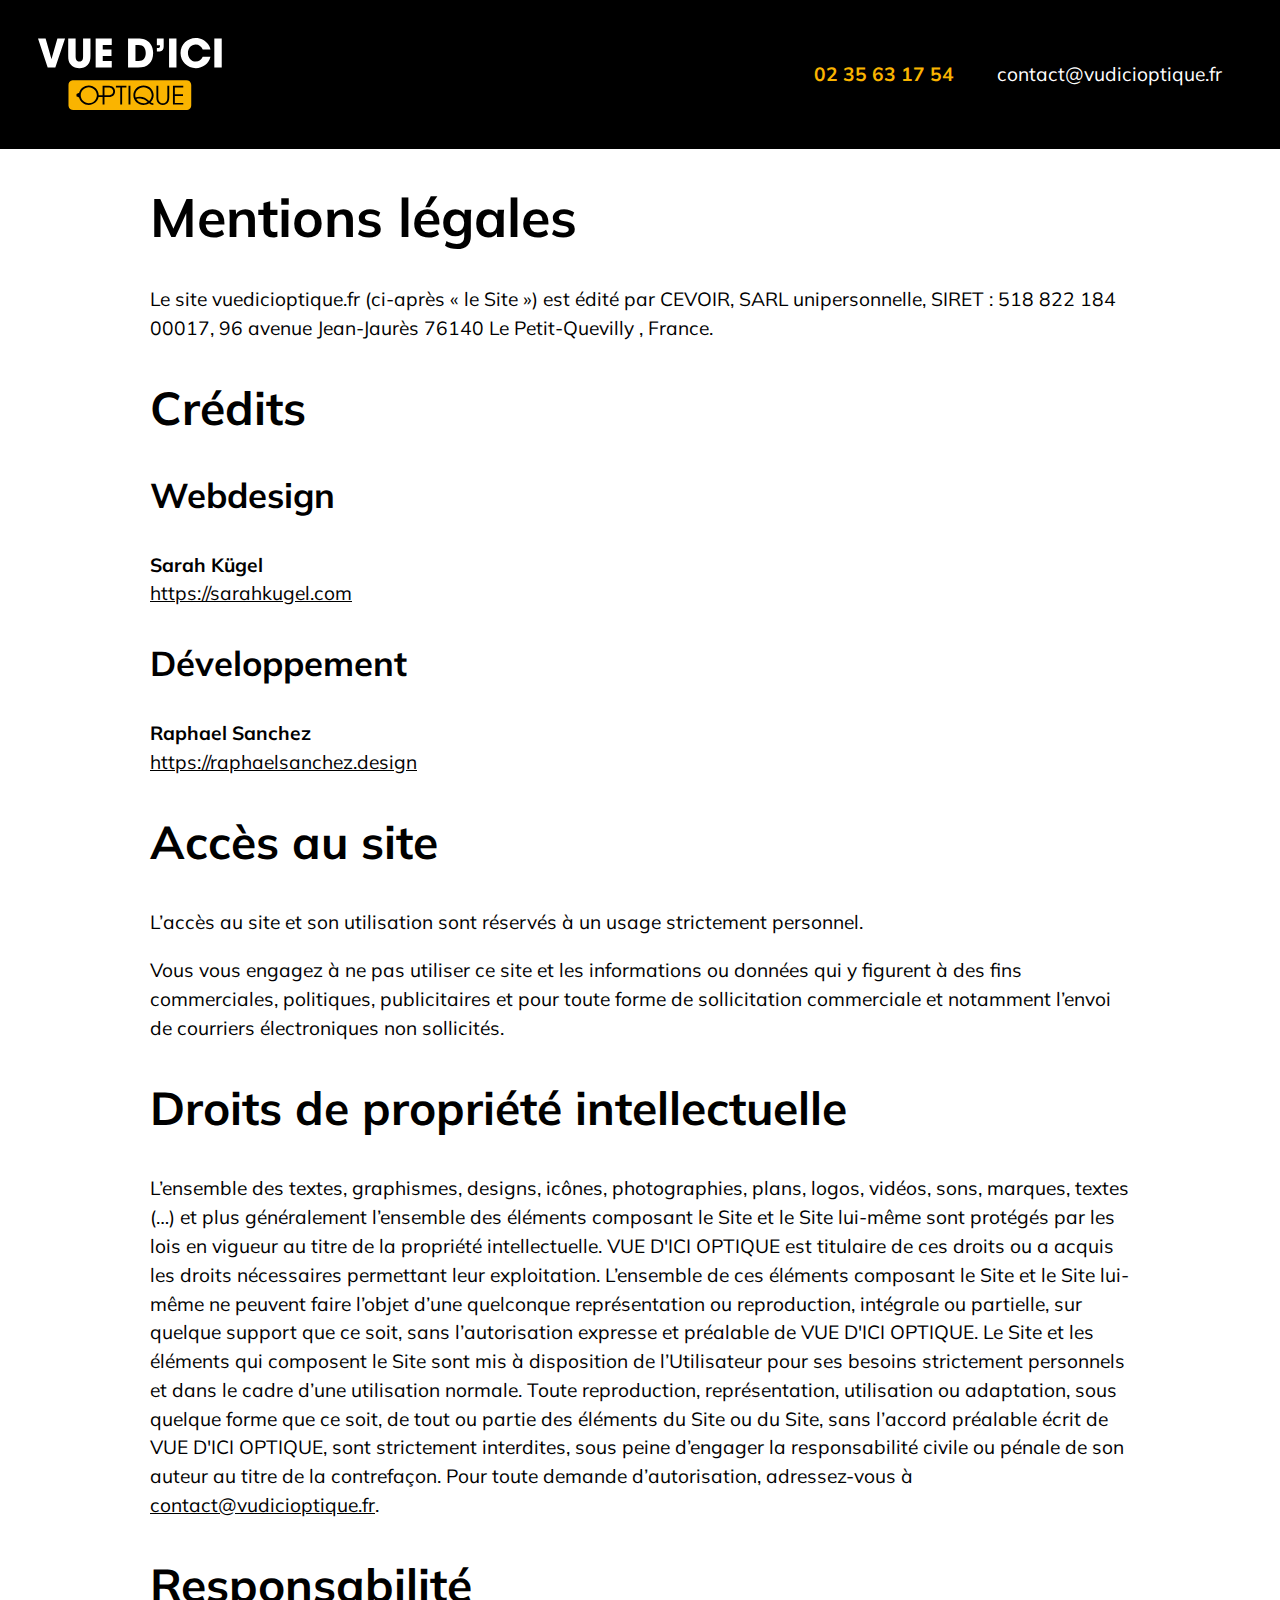
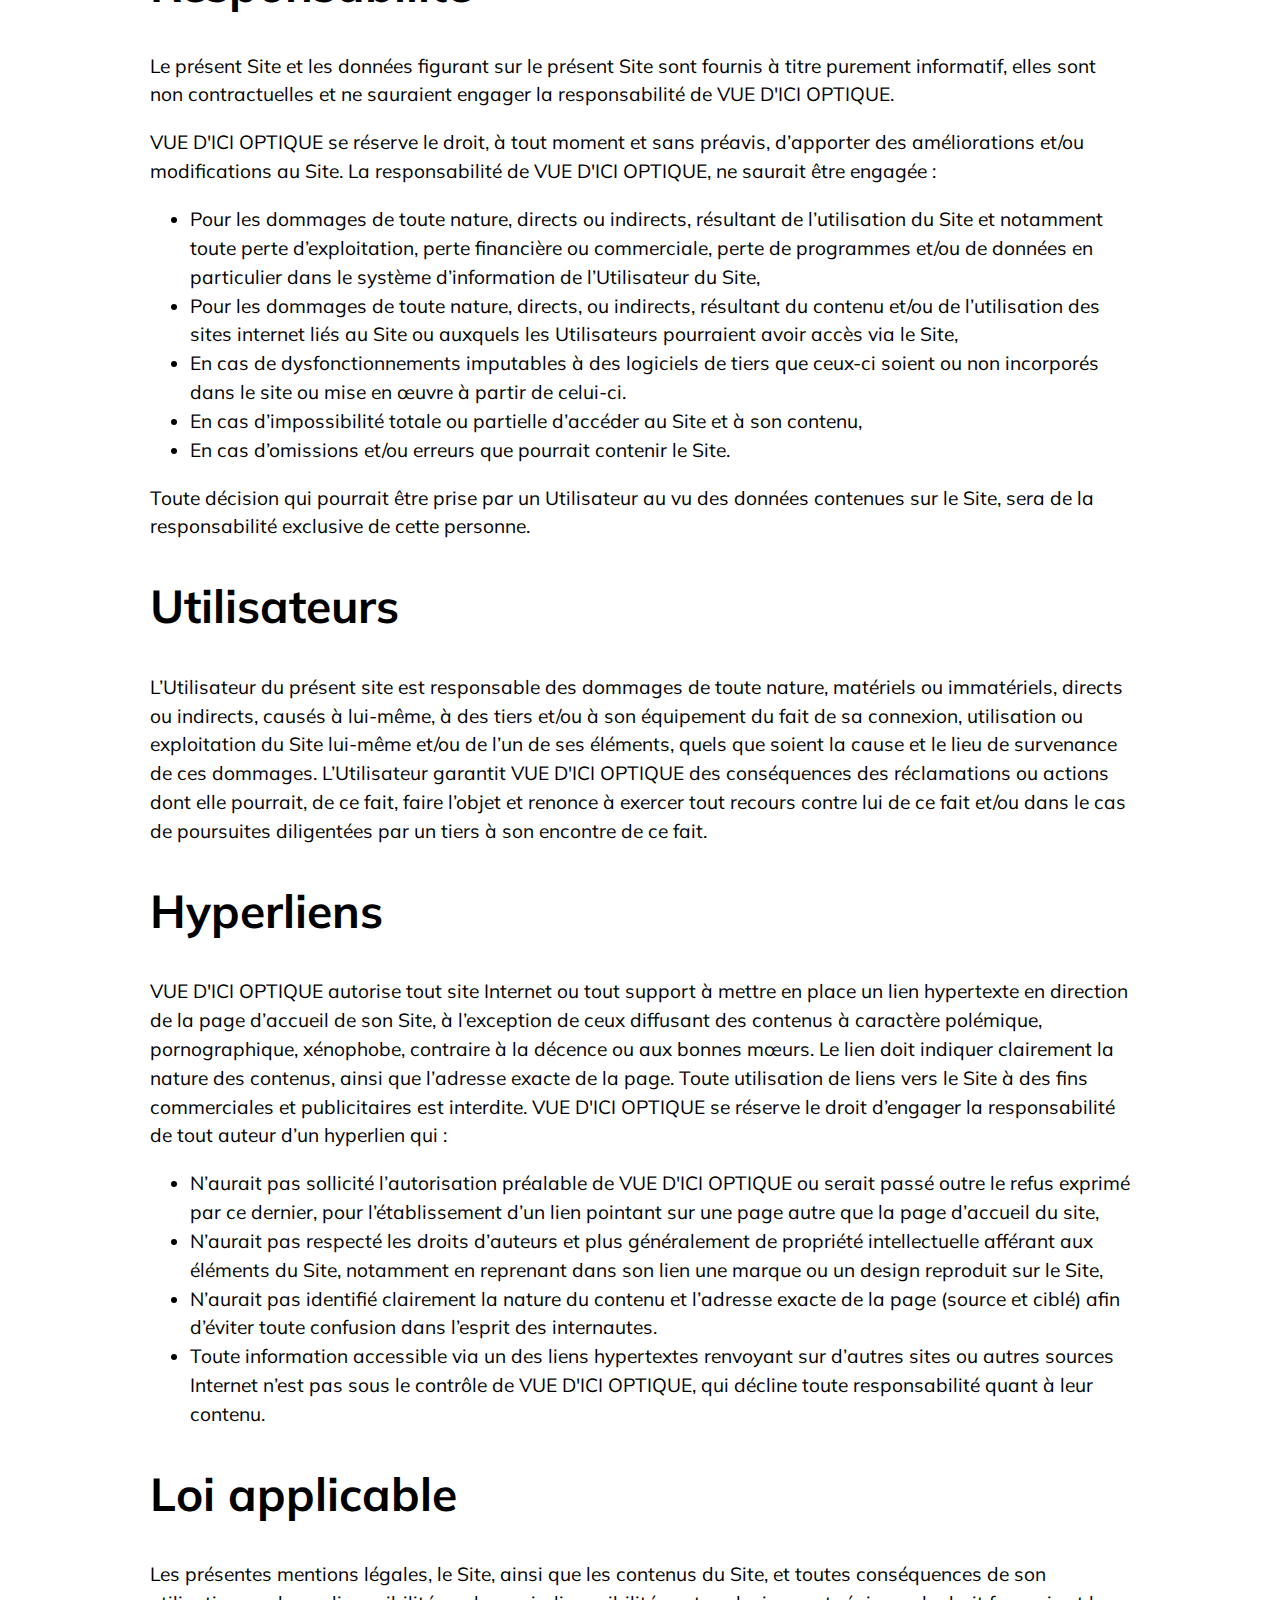
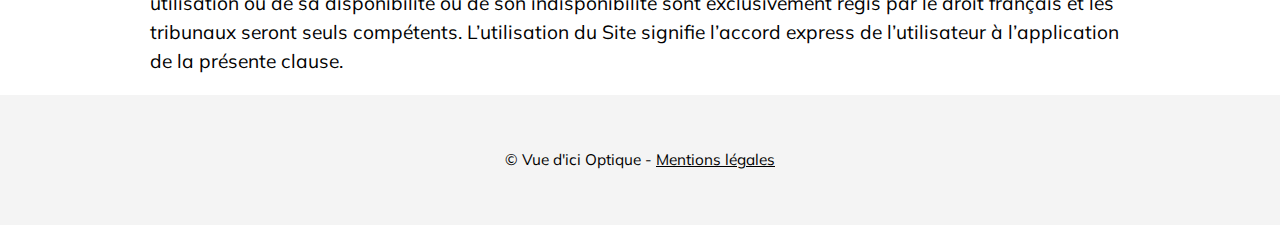
==== mentions-legales.html @ eb1c2335 "Ajout mentions legales" ====
<!DOCTYPE html>
<html lang="en">

<head>
  <meta charset="UTF-8">
  <meta http-equiv="X-UA-Compatible" content="IE=edge">
  <meta name="viewport" content="width=device-width, initial-scale=1.0">
  <title>Vue d'ici Optique</title>
  <link rel="shortcut icon" href="favicon.svg" type="image/png">
  <link rel="stylesheet" href="/assets/css/style.css">
  <link rel="preconnect" href="https://fonts.gstatic.com">
  <link href="https://fonts.googleapis.com/css2?family=Mulish:ital,wght@0,400;0,700;1,400;1,700&display=swap"
    rel="stylesheet">
</head>

<body>

  <header class="header has-dark-background-color">
    <div class="header--brand">
      <a href="/" title="Revenir à l'accueil">
        <img src="/assets/img/logo.svg" alt="Logo Vue d'ici Optique">
      </a>
    </div>
    <div class="header--contact">
      <a class="tel" href="tel:0235631754">02 35 63 17 54</a>
      <a class="mail" href="mailto:contact@vudicioptique.fr">contact@vudicioptique.fr</a>
    </div>
  </header>

  <main class="content">
    <h1>Mentions légales</h1>
    <p>Le site vuedicioptique.fr (ci-après « le Site ») est édité par CEVOIR, SARL unipersonnelle, SIRET : 518 822 184
      00017, 96 avenue Jean-Jaurès 76140 Le Petit-Quevilly , France.</p>

    <h2>Crédits</h2>
    <h3>Webdesign</h3>
    <p>
      <Strong>Sarah Kügel</Strong><br>
      <a href="https://sarahkugel.com">https://sarahkugel.com</a>
    </p>
    <h3>Développement</h3>
    <p>
      <Strong>Raphael Sanchez</Strong><br>
      <a href="https://raphaelsanchez.design">https://raphaelsanchez.design</a>
    </p>

    <h2>Accès au site</h2>

    <p>L’accès au site et son utilisation sont réservés à un usage strictement personnel.</p>

    <p>Vous vous engagez à ne pas utiliser ce site et les informations ou données qui y figurent à des fins
      commerciales, politiques, publicitaires et pour toute forme de sollicitation commerciale et notamment l’envoi de
      courriers électroniques non sollicités.</p>

    <h2>Droits de propriété intellectuelle</h2>

    <p>L’ensemble des textes, graphismes, designs, icônes, photographies, plans, logos, vidéos, sons, marques, textes
      (…) et plus généralement l’ensemble des éléments composant le Site et le Site lui-même sont protégés par les lois
      en vigueur au titre de la propriété intellectuelle. VUE D'ICI OPTIQUE est titulaire de ces droits ou a acquis les
      droits nécessaires permettant leur exploitation. L’ensemble de ces éléments composant le Site et le Site lui-même
      ne peuvent faire l’objet d’une quelconque représentation ou reproduction, intégrale ou partielle, sur quelque
      support que ce soit, sans l’autorisation expresse et préalable de VUE D'ICI OPTIQUE. Le Site et les éléments qui
      composent le Site sont mis à disposition de l’Utilisateur pour ses besoins strictement personnels et dans le cadre
      d’une utilisation normale. Toute reproduction, représentation, utilisation ou adaptation, sous quelque forme que
      ce soit, de tout ou partie des éléments du Site ou du Site, sans l’accord préalable écrit de VUE D'ICI OPTIQUE,
      sont
      strictement interdites, sous peine d’engager la responsabilité civile ou pénale de son auteur au titre de la
      contrefaçon. Pour toute demande d’autorisation, adressez-vous à <a
        href="mailto:contact@vudicioptique.fr">contact@vudicioptique.fr</a>.</p>

    <h2>Responsabilité</h2>
    <p>Le présent Site et les données figurant sur le présent Site sont fournis à titre purement informatif, elles sont
      non contractuelles et ne sauraient engager la responsabilité de VUE D'ICI OPTIQUE.</p>

    <p>VUE D'ICI OPTIQUE se réserve le droit, à tout moment et sans préavis, d’apporter des améliorations et/ou
      modifications au Site. La responsabilité de VUE D'ICI OPTIQUE, ne saurait être engagée :</p>

    <ul>
      <li>Pour les dommages de toute nature, directs ou indirects, résultant de l’utilisation du Site et notamment toute
        perte d’exploitation, perte financière ou commerciale, perte de programmes et/ou de données en particulier dans
        le système d’information de l’Utilisateur du Site,</li>
      <li>Pour les dommages de toute nature, directs, ou indirects, résultant du contenu et/ou de l’utilisation des
        sites internet liés au Site ou auxquels les Utilisateurs pourraient avoir accès via le Site,</li>
      <li>En cas de dysfonctionnements imputables à des logiciels de tiers que ceux-ci soient ou non incorporés dans le
        site ou mise en œuvre à partir de celui-ci.</li>
      <li>En cas d’impossibilité totale ou partielle d’accéder au Site et à son contenu,</li>
      <li>En cas d’omissions et/ou erreurs que pourrait contenir le Site.</li>
    </ul>

    <p>Toute décision qui pourrait être prise par un Utilisateur au vu des données contenues sur le Site, sera de la
      responsabilité exclusive de cette personne.</p>

    <h2>Utilisateurs</h2>
    <p>L’Utilisateur du présent site est responsable des dommages de toute nature, matériels ou immatériels, directs ou
      indirects, causés à lui-même, à des tiers et/ou à son équipement du fait de sa connexion, utilisation ou
      exploitation du Site lui-même et/ou de l’un de ses éléments, quels que soient la cause et le lieu de survenance de
      ces dommages. L’Utilisateur garantit VUE D'ICI OPTIQUE des conséquences des réclamations ou actions dont elle
      pourrait, de ce fait, faire l’objet et renonce à exercer tout recours contre lui de ce fait et/ou dans le cas de
      poursuites diligentées par un tiers à son encontre de ce fait. </p>

    <h2>Hyperliens</h2>
    <p>VUE D'ICI OPTIQUE autorise tout site Internet ou tout support à mettre en place un lien hypertexte en direction
      de la
      page d’accueil de son Site, à l’exception de ceux diffusant des contenus à caractère polémique, pornographique,
      xénophobe, contraire à la décence ou aux bonnes mœurs. Le lien doit indiquer clairement la nature des contenus,
      ainsi que l’adresse exacte de la page. Toute utilisation de liens vers le Site à des fins commerciales et
      publicitaires est interdite. VUE D'ICI OPTIQUE se réserve le droit d’engager la responsabilité de tout auteur d’un
      hyperlien qui : </p>

    <ul>
      <li>N’aurait pas sollicité l’autorisation préalable de VUE D'ICI OPTIQUE ou serait passé outre le refus exprimé
        par ce
        dernier, pour l’établissement d’un lien pointant sur une page autre que la page d’accueil du site,</li>
      <li>N’aurait pas respecté les droits d’auteurs et plus généralement de propriété intellectuelle afférant aux
        éléments du Site, notamment en reprenant dans son lien une marque ou un design reproduit sur le Site,</li>
      <li>N’aurait pas identifié clairement la nature du contenu et l’adresse exacte de la page (source et ciblé) afin
        d’éviter toute confusion dans l’esprit des internautes.</li>
      <li>Toute information accessible via un des liens hypertextes renvoyant sur d’autres sites ou autres sources
        Internet n’est pas sous le contrôle de VUE D'ICI OPTIQUE, qui décline toute responsabilité quant à leur contenu.
      </li>
    </ul>

    <h2>Loi applicable</h2>
    <p>Les présentes mentions légales, le Site, ainsi que les contenus du Site, et toutes conséquences de son
      utilisation ou de sa disponibilité ou de son indisponibilité sont exclusivement régis par le droit français et les
      tribunaux seront seuls compétents. L’utilisation du Site signifie l’accord express de l’utilisateur à
      l’application de la présente clause. </p>
  </main>

  <footer class="footer has-gray-background-color">
    <p class="footer--credits">
      © Vue d'ici Optique - <a href="/mentions-legales.html">Mentions légales</a>
    </p>
  </footer>

</body>

</html>
---- assets/css/style.css ----
:root {
  --dark-color: #000000;
  --gray-color: #f4f4f4;
  --light-color: #ffffff;
  --accent-color: #fab400;

  --font-bold: bold;
}

* {
  box-sizing: border-box;
}
html,
body {
  margin: 0;
  padding: 0;
}

body {
  font-family: "Mulish", sans-serif;
  font-size: 1em;
  line-height: 1.5;
}
@media (min-width: 60rem) {
  body {
    font-size: 1.2em;
  }
}

h1,
h2,
h3,
h4 {
  line-height: 1.2;
}
h1 {
  font-size: 2em;
}
h2 {
  font-size: 1.8em;
}
h3 {
  font-size: 1.6em;
}

@media (min-width: 60rem) {
  h1 {
    font-size: 2.8em;
  }
  h2 {
    font-size: 2.4em;
  }
  h3 {
    font-size: 1.8em;
  }
}

a {
  color: inherit;
}

img {
  max-width: 100%;
  height: auto;
  vertical-align: bottom;
}

/** LAYOUT */
.content > * {
  margin-left: auto;
  margin-right: auto;
  width: 90vw;
  max-width: 980px;
}
/* Alignement */
.alignwide {
  max-width: 1200px;
}
.alignfull {
  width: 100%;
  max-width: 1920px;
}
.alignfull > * {
  margin-left: auto;
  margin-right: auto;
  max-width: 1200px;
}

/** COMPONENTS */
.header,
.content,
.footer {
  max-width: 1920px;
  margin-left: auto;
  margin-right: auto;
}
/* Header */
.header {
  padding: 1em;
}
.header--brand,
.header--contact {
  text-align: center;
}
.header--contact .tel,
.header--contact .mail {
  margin: 0 1em;
  text-decoration: none;
}
.header--contact .tel {
  font-weight: var(--font-bold);
  color: var(--accent-color);
}
@media (min-width: 40rem) {
  .header {
    display: flex;
    align-items: center;
  }
  .header--contact {
    margin-left: auto;
  }
}

/* Footer */
.footer--credits {
  font-size: 0.8em;
  text-align: center;
}

/* Buttons */
.button {
  --button-color: var(--dark-color);
  display: inline-block;
  margin-bottom: 0.5em;
  padding: 0.5em 1em;
  border: 1px solid var(--button-color);
  border-radius: 8px;
  color: var(--button-color);
  text-decoration: none;
  text-transform: uppercase;
  transition: all 300ms ease;
}
.button:not(:last-of-type) {
  margin-right: 0.5em;
}
.button--accent {
  --button-color: var(--accent-color);
}
.button--accent {
  --button-color: var(--accent-color);
}
.button:hover {
  background-color: var(--button-color);
  color: var(--light-color);
}

.button--noborder {
  border-color: transparent;
}

.button--small {
  font-size: 0.8em;
}

/* Hero */
.home-hero {
  display: flex;
  align-items: flex-end;
  min-height: 50vh;
  margin-bottom: 150px;
  background-color: var(--dark-color);
  background-image: url("/assets/img/hero-banner--large.jpg");
  background-size: cover;
  background-position: center;
}
.home-hero--content {
  margin-left: auto;
  margin-right: auto;
  margin-bottom: -100px;
  padding: 2em;
  width: 90vw;
  max-width: 800px;
  text-align: center;
  background-color: var(--light-color);
  box-shadow: 0 0 80px rgba(0, 0, 0, 0.25);
}

/* Home service */
.home-services {
  display: grid;
  grid-gap: 1em;
}
@media (min-width: 40rem) {
  .home-services {
    grid-template-columns: repeat(2, 1fr);
  }
}

/* Blocks */
.block {
  display: flex;
  flex-direction: column;
  align-items: flex-start;
  justify-content: center;
}

/* Call to Action */
.cta {
  display: grid;
  grid-gap: 1em;
  align-items: center;
  text-align: center;
}
.cta--content h2 {
  margin-top: 0;
  max-width: 22ch;
}
.cta--image img {
  border-radius: 100%;
}
@media (min-width: 60rem) {
  .cta {
    text-align: initial;
    grid-template-columns: 1fr 2fr;
  }
}

/* Informations */
.informations {
  display: grid;
  grid-gap: 1em;
}
.informations--hours {
  display: flex;
  align-items: center;
  justify-content: center;
  min-height: 400px;
  background-image: url("/assets/img/home-hours.jpg");
}
.informations--hours__card {
  margin: 2em;
  padding: 2em;
  width: 100%;
  max-width: 640px;
  background-color: rgba(255, 255, 255, 0.8);
  text-align: center;
}
.informations--hours__card h3 {
  margin-top: 0;
}
@media (min-width: 40rem) {
  .informations {
    grid-template-columns: repeat(2, 1fr);
  }
  .informations--hours {
    grid-column: 1 / -1;
  }
}

/** Utils */
.has-light-background-color,
.has-dark-background-color,
.has-gray-background-color,
.has-accent-background-color {
  padding: 2em;
}
.has-dark-background-color {
  background-color: var(--dark-color);
  color: var(--light-color);
}
.has-gray-background-color {
  background-color: var(--gray-color);
  color: var(--dark-color);
}
.has-accent-background-color {
  background-color: var(--accent-color);
  color: var(--dark-color);
}

.has-light-color {
  color: var(--light-color);
}
.has-gray-color {
  color: var(--gray-color);
}
.has-dark-color {
  color: var(--dark-color);
}
.has-accent-color {
  color: var(--accent-color);
}
.p-4 {
  padding: 4em;
}

.text-center {
  text-align: center;
}
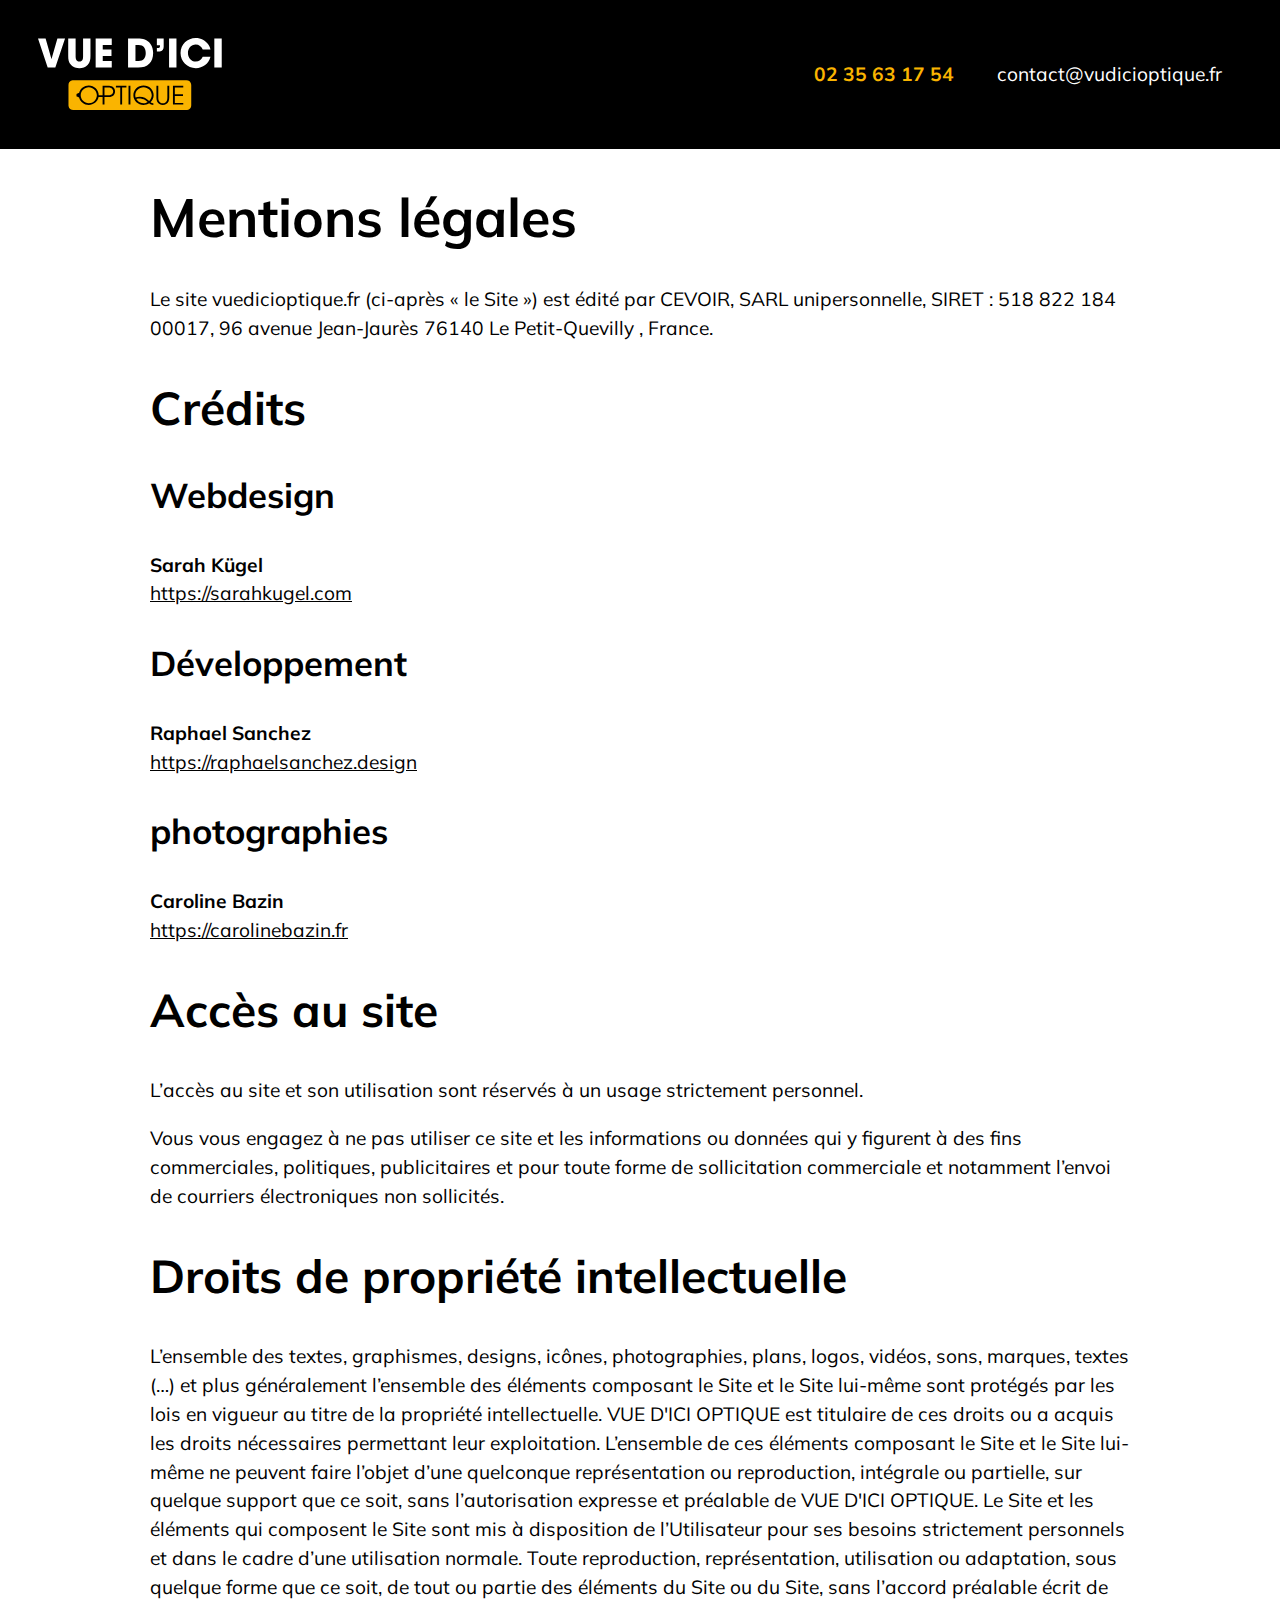
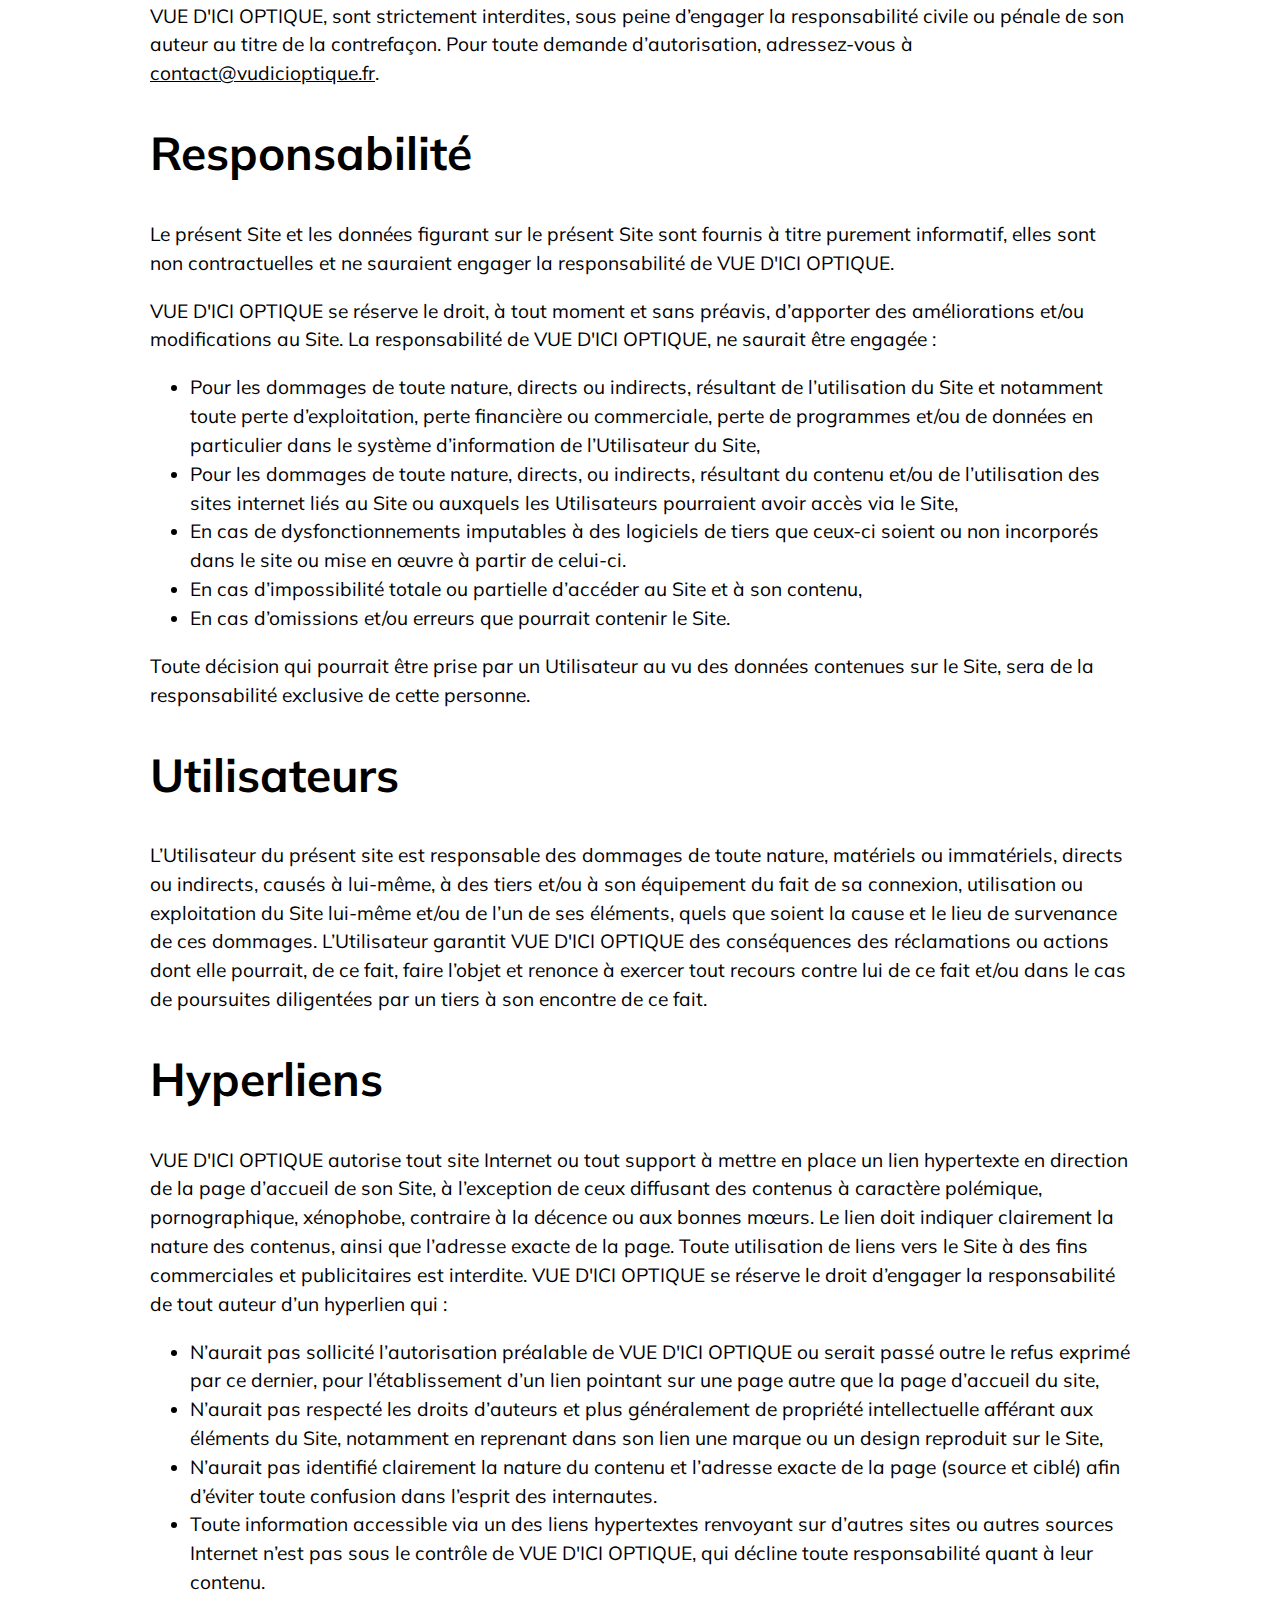
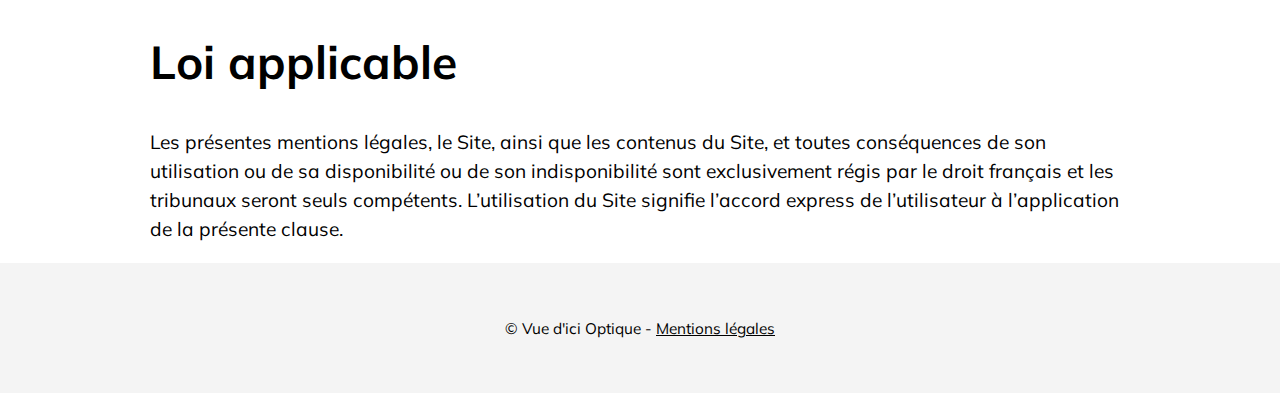
==== commit 6858ba64: "Ajout de Caroline Bazin" ====
--- a/mentions-legales.html
+++ b/mentions-legales.html
@@ -42,6 +42,11 @@
     <p>
       <Strong>Raphael Sanchez</Strong><br>
       <a href="https://raphaelsanchez.design">https://raphaelsanchez.design</a>
+    </p>
+    <h3>photographies</h3>
+    <p>
+      <Strong>Caroline Bazin</Strong><br>
+      <a href="https://carolinebazin.fr">https://carolinebazin.fr</a>
     </p>
 
     <h2>Accès au site</h2>
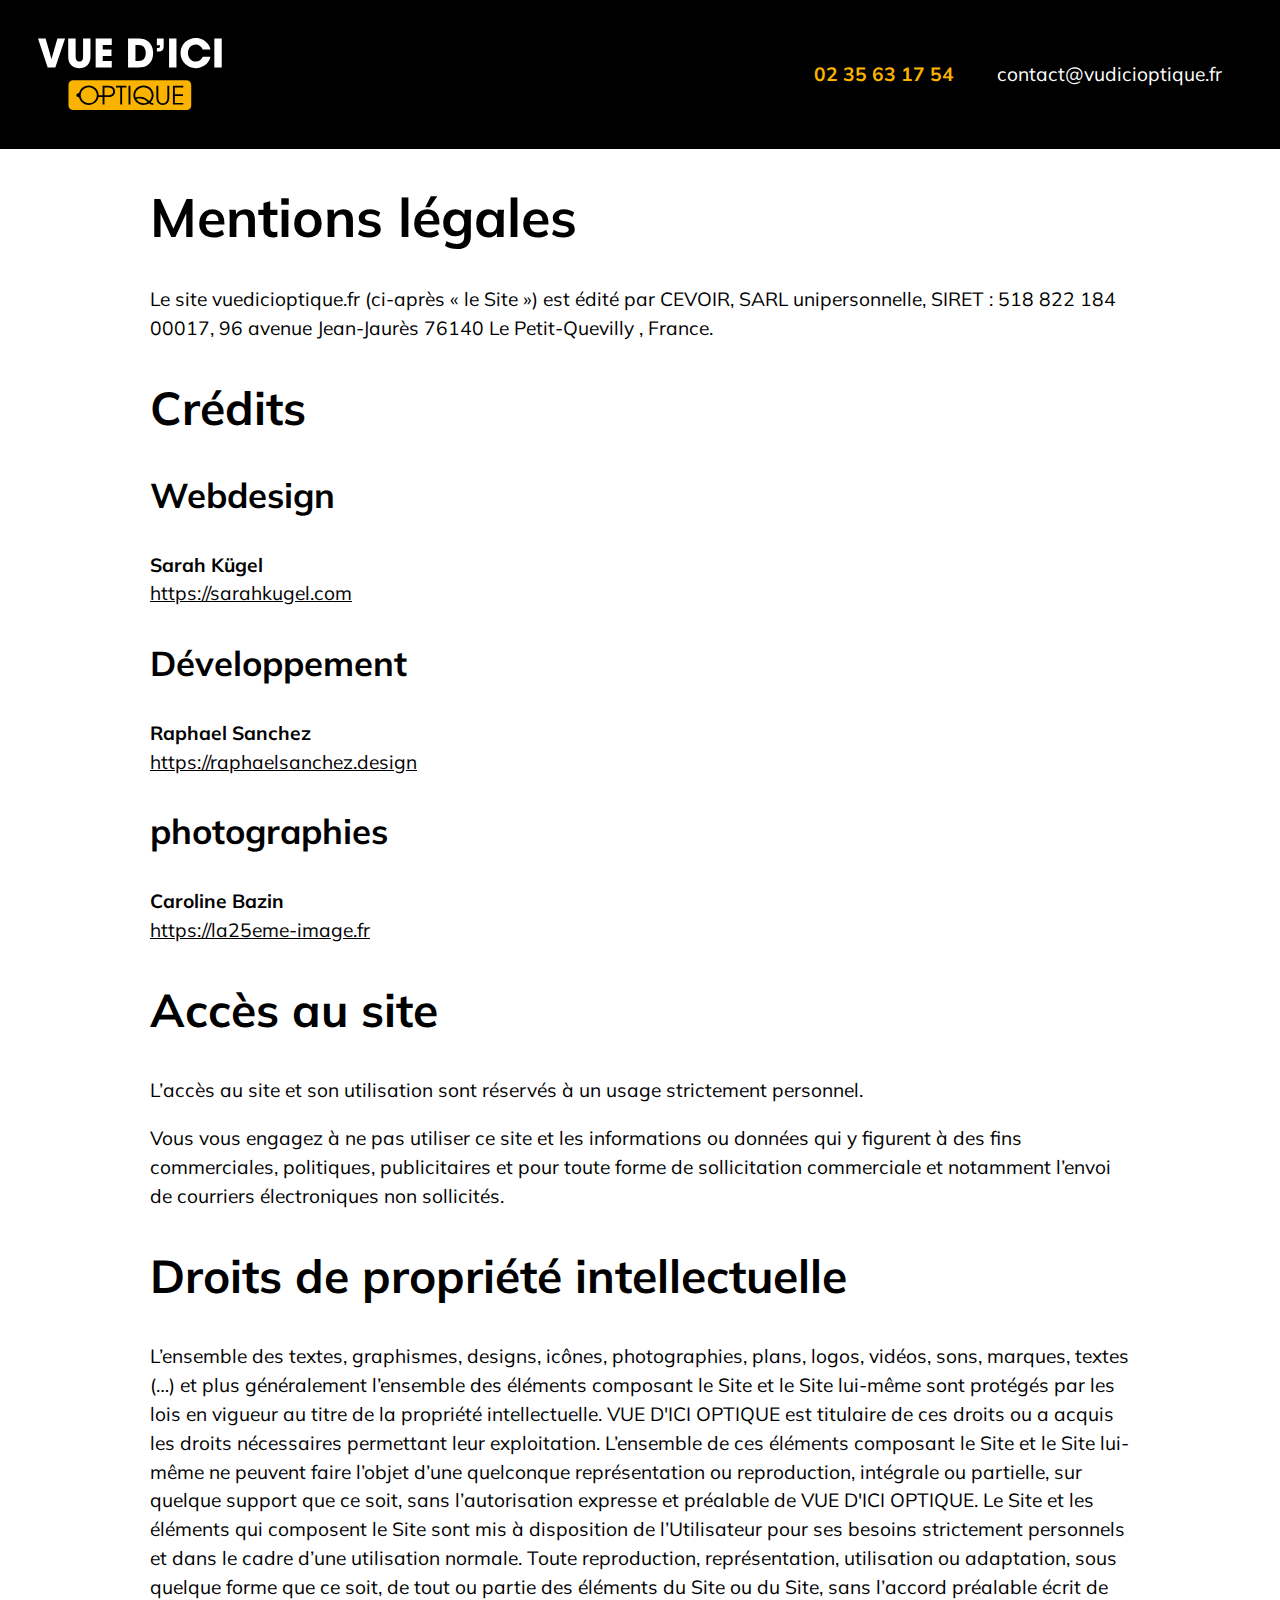
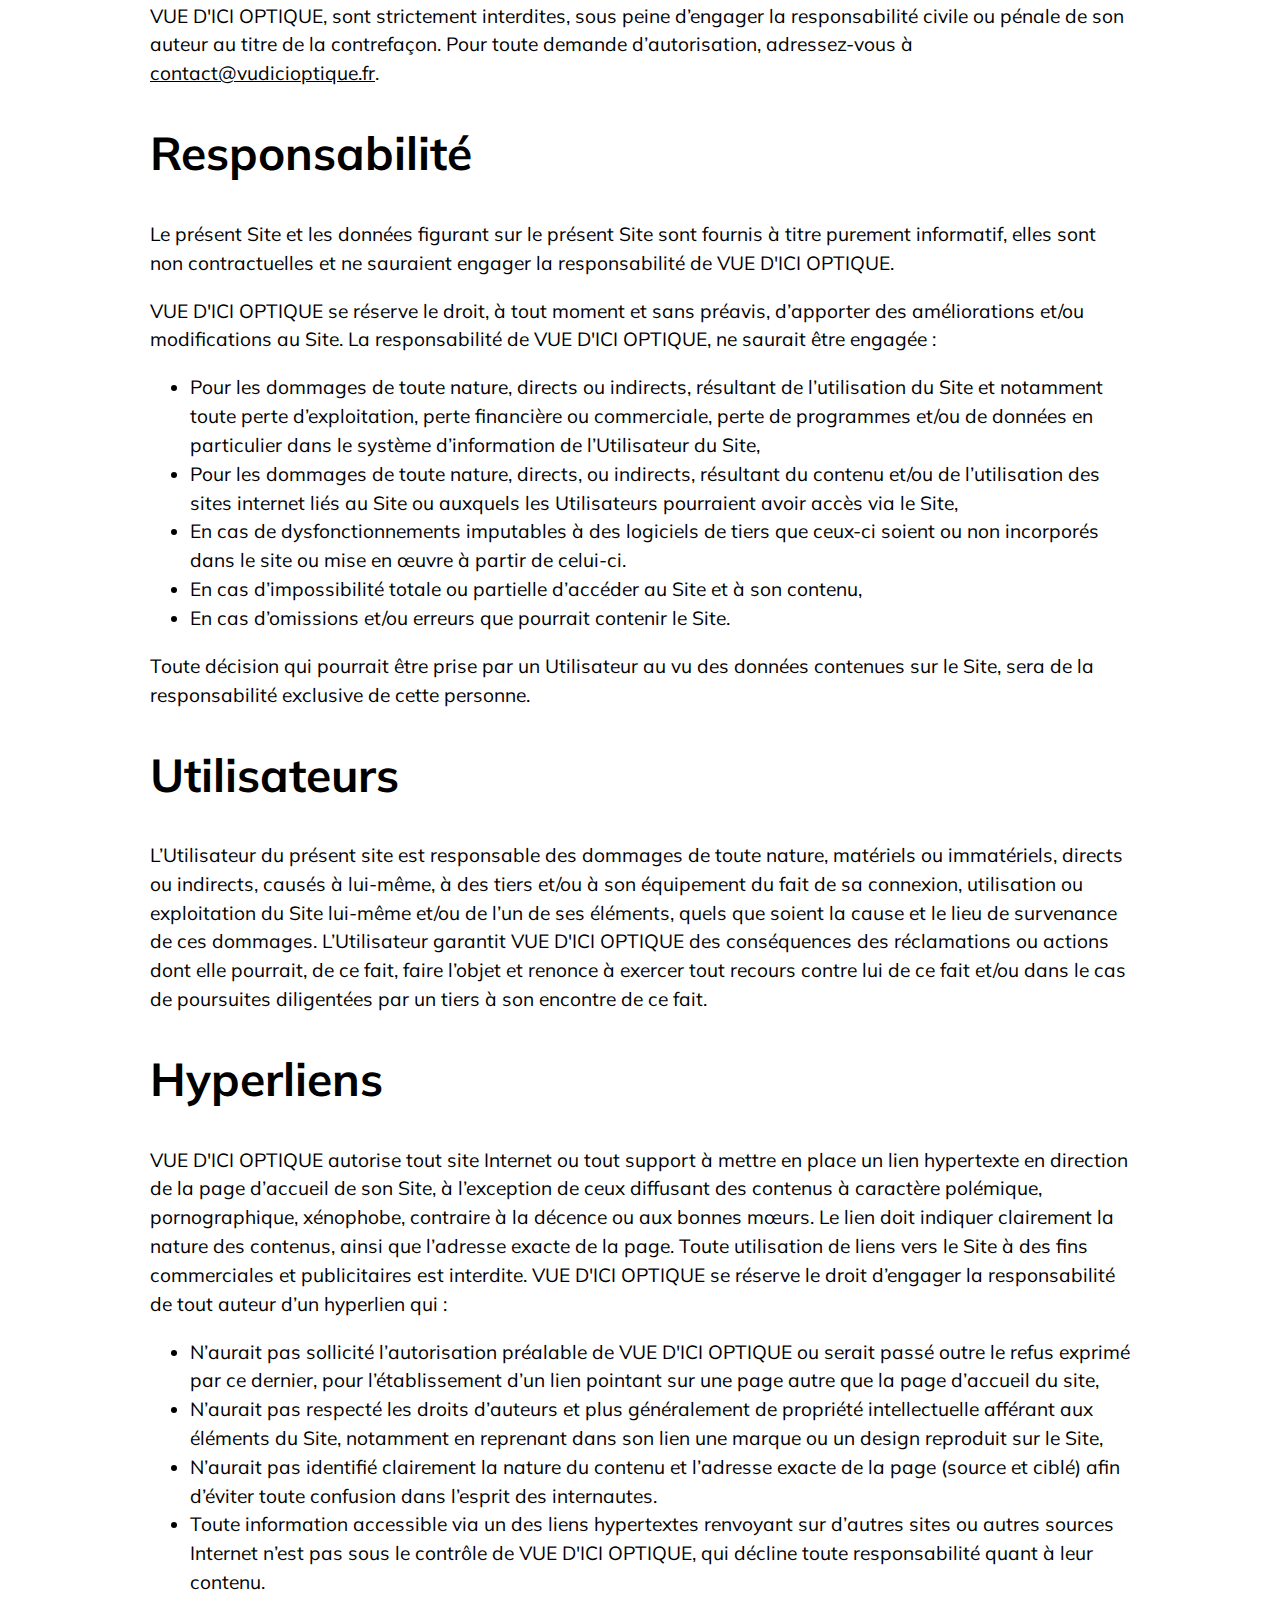
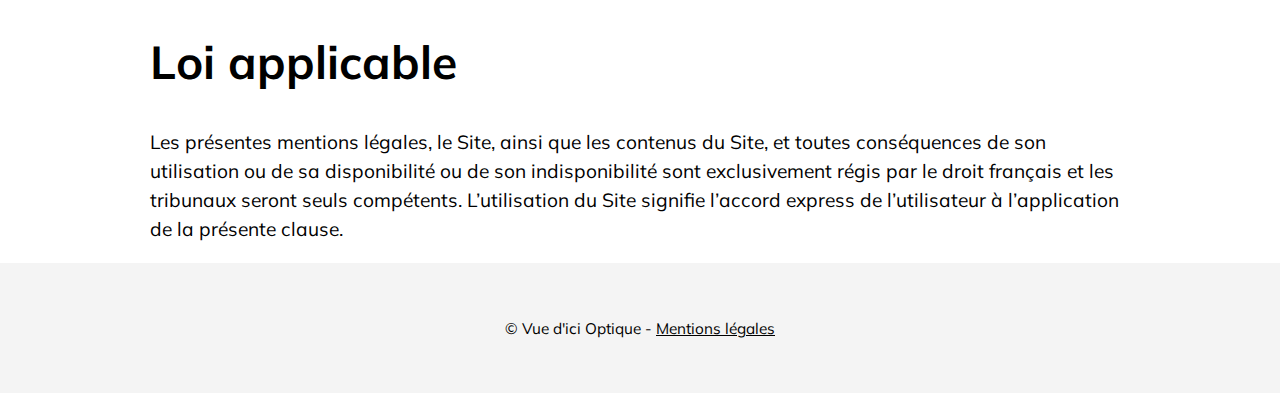
==== commit 4553e87b: "Modification de l'addresse du site de Caroline" ====
--- a/mentions-legales.html
+++ b/mentions-legales.html
@@ -46,7 +46,7 @@
     <h3>photographies</h3>
     <p>
       <Strong>Caroline Bazin</Strong><br>
-      <a href="https://carolinebazin.fr">https://carolinebazin.fr</a>
+      <a href="https://la25eme-image.fr">https://la25eme-image.fr</a>
     </p>
 
     <h2>Accès au site</h2>
